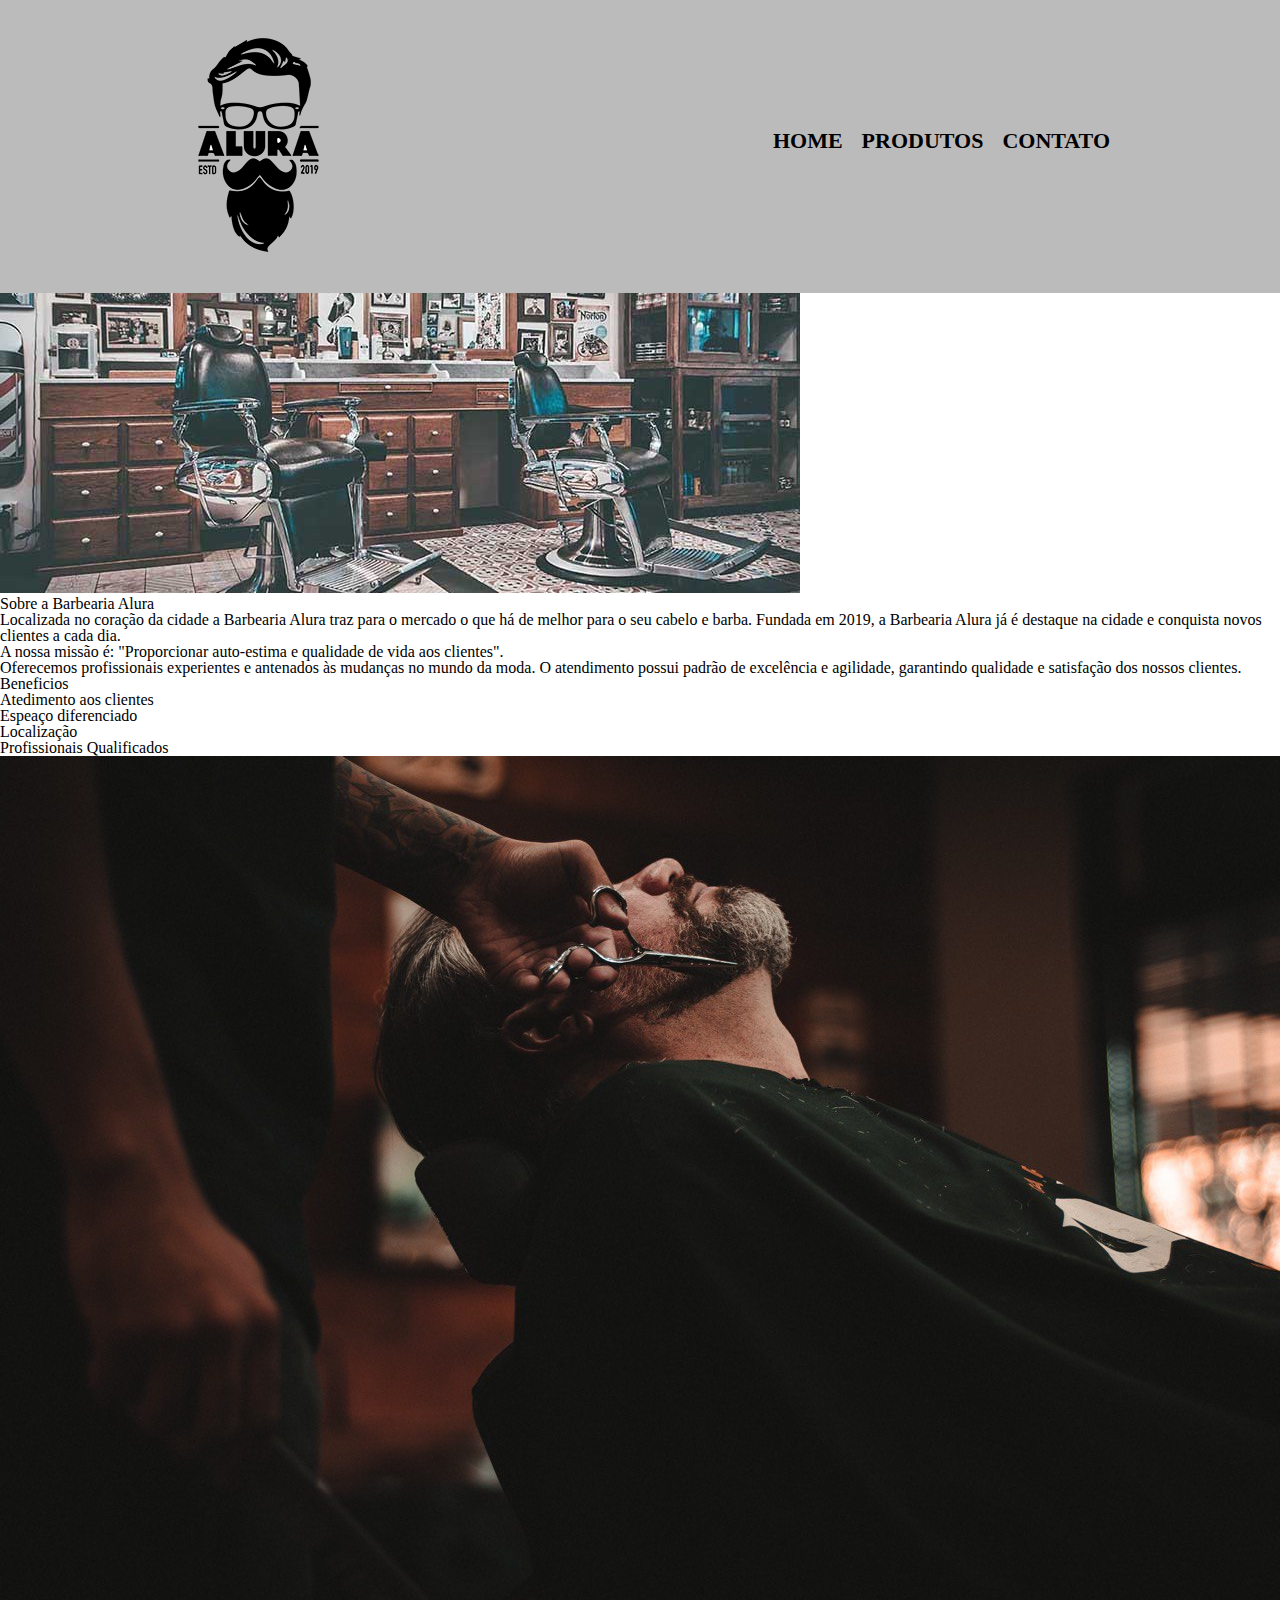
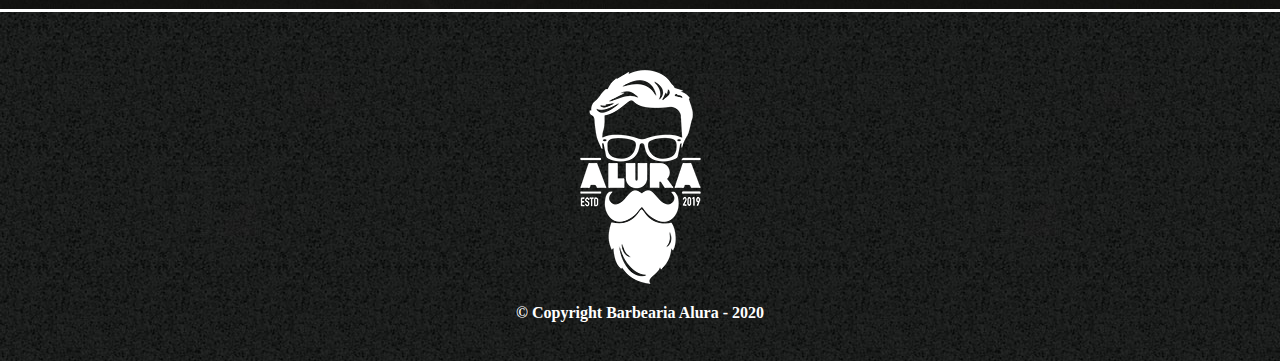
==== index.html @ d99eaf27 "atualizaçao" ====
<!DOCTYPE html>
<html lang="pt-BR">
<head>
    <meta charset="UTF-8">
    <meta name="viewport" content="width=device-width, initial-scale=1.0">
    <title>Barbearia Alura</title>
    <link rel="stylesheet" href="reset.css">
    <link rel="stylesheet" href="style.css">

</head>
    <body>

        <header>
            <div class="caixa">
                <h1><img src="img/logo.png" alt="Logo"></h1>

                <nav>
                    <ul>

                        <li><a href="index.html">Home</a></li>
                        <li><a href="produtos.html">Produtos</a></li>
                        <li><a href="contato.html">Contato</a> </li>
                    </ul>
                </nav>
            </div>
        </header>
        <img src="img/banner.jpg" alt="banner" id="banner">
        <div class="principal">
            <h2 class="titulo-centralizado">Sobre a Barbearia Alura</h2>

            <p> Localizada no coração da cidade a <strong>Barbearia Alura</strong> traz para o mercado o que há de melhor para o seu cabelo e barba. Fundada em 2019, a Barbearia Alura já é destaque na cidade e conquista novos clientes a cada dia.</p>
            
            <p id="missao"><em>A nossa missão é: <strong>"Proporcionar auto-estima e qualidade de vida aos clientes".</strong></em></p>
            
            <p> Oferecemos profissionais experientes e antenados às mudanças no mundo da moda. O atendimento possui padrão de excelência e agilidade, garantindo qualidade e satisfação dos nossos clientes.</p>
        </div>

        <div class="beneficios">
            <h3 class="titulo-centralizado">Beneficios</h3>

                <ul>
                    <li class="itens">Atedimento aos clientes</li>
                    <li class="itens">Espeaço diferenciado</li>
                    <li class="itens">Localização</li>
                    <li class="itens">Profissionais Qualificados</li>
                </ul>
                <img src="img/beneficios.jpg" alt="beneficios" id="imgbeneficios">
        </div>

        <footer>

            <img src="/img/logo-branco.png" alt="logo">
            <p class="copyright">&COPY; Copyright Barbearia Alura - 2020</p>

        </footer>
    </body>
</html>
---- style.css ----
header {
  background: #bbbbbb;
  padding: 20px 0;
}

.caixa {
  position: relative;
  width: 940px;
  margin: 0 auto;
}

nav {
  position: absolute;
  top: 110px;
  right: 0;
}

nav li {
  display: inline;
  margin: 0 0 0 15px;
}

nav a {
  text-transform: uppercase;
  color: black;
  font-weight: bold;
  font-size: 22px;
  text-decoration: none;
}

nav a:hover {
  color: #490992;
  text-decoration: underline;
}

.produtos {
  width: 940px;
  margin: 0 auto;
  padding: 50px 0;
}

.produtos li {
  display: inline-block;
  text-align: center;
  width: 30%;
  vertical-align: top;
  background: whitesmoke;
  margin: 0 1.5%;
  padding: 30px 20px;
  box-sizing: border-box;
  border-color: black;
  border-width: 2px;
  border-style: solid;
  /* border: 2px solid black; tudo em uma só linha */
  border-radius: 10px;
}

.produtos li:hover {
  border-color: orange;
}

.produtos li:active {
  border-color: red;
}

.produtos li:hover h2 {
  font-size: 35px;
}

.produtos h2 {
  font-size: 30px;
  font-weight: bold;
}

.produto-descricao {
  font-size: 18px;
}

.produto-preco {
  font-size: 22px;
  font-weight: bold;
  margin: 10px 0 0;
}

footer {
  text-align: center;
  background: url(img/bg.jpg);
  padding: 40px 0;
}

.copyright {
  color: white;
  font-weight: bold;
}

main {
  width: 940px;
  margin: 0 auto;
}

form {
  margin: 40px 0;
}

form label,
form legend {
  display: block;
  font-size: 20px;
  margin: 0 0 10px;
}

.input-padrao {
  display: block;
  margin: 0 0 20px;
  padding: 10px 25px;
  width: 50%;
}

.checkbox {
  margin: 20px 0;
}

.enviar {
  width: 40%;
  padding: 15px 0;
  background: orange;
  color: white;
  font-weight: bold;
  font-size: 18px;
  border: none;
  border-radius: 5px;
  cursor: pointer;
}

.enviar:hover {
  background: orangered;
  transition: 400ms all;
  transform: scale(1.1);
}

table {
  margin: 20px 0 40px;
}

thead {
  background: rgb(58, 54, 54);
  color: white;
  font-weight: bold;
  text-align: center;
}

td,
th {
  border: 1px solid black;
  padding: 15px 10px;
}
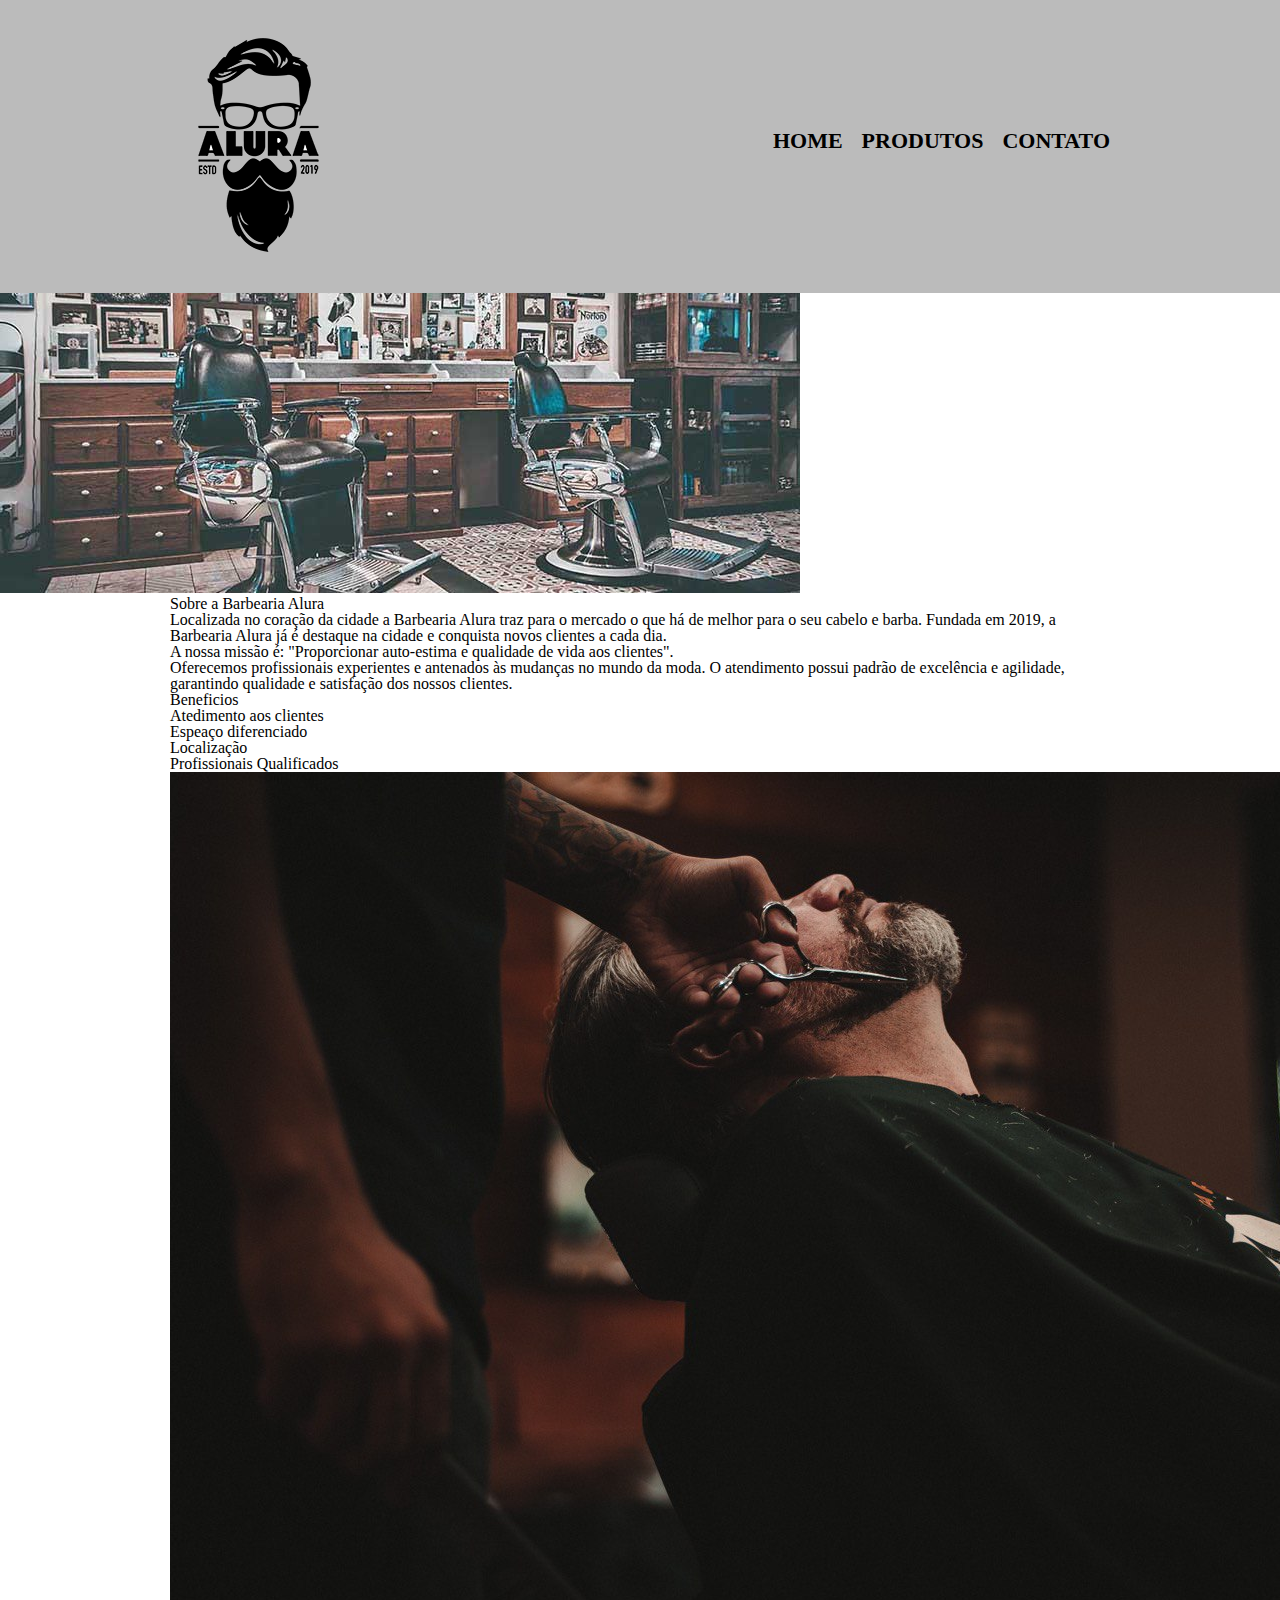
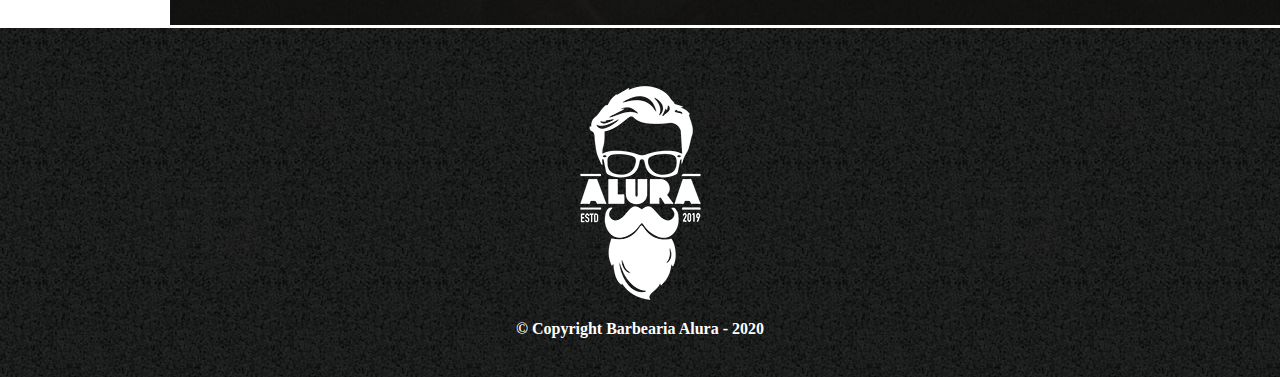
==== commit a972568a: "atualizaçao pagine principal" ====
--- a/index.html
+++ b/index.html
@@ -24,8 +24,14 @@
                 </nav>
             </div>
         </header>
+
+
         <img src="img/banner.jpg" alt="banner" id="banner">
-        <div class="principal">
+
+
+    <main>
+
+        <section class="principal">
             <h2 class="titulo-centralizado">Sobre a Barbearia Alura</h2>
 
             <p> Localizada no coração da cidade a <strong>Barbearia Alura</strong> traz para o mercado o que há de melhor para o seu cabelo e barba. Fundada em 2019, a Barbearia Alura já é destaque na cidade e conquista novos clientes a cada dia.</p>
@@ -33,9 +39,9 @@
             <p id="missao"><em>A nossa missão é: <strong>"Proporcionar auto-estima e qualidade de vida aos clientes".</strong></em></p>
             
             <p> Oferecemos profissionais experientes e antenados às mudanças no mundo da moda. O atendimento possui padrão de excelência e agilidade, garantindo qualidade e satisfação dos nossos clientes.</p>
-        </div>
+        </section>
 
-        <div class="beneficios">
+        <section class="beneficios">
             <h3 class="titulo-centralizado">Beneficios</h3>
 
                 <ul>
@@ -45,7 +51,9 @@
                     <li class="itens">Profissionais Qualificados</li>
                 </ul>
                 <img src="img/beneficios.jpg" alt="beneficios" id="imgbeneficios">
-        </div>
+        </section>
+    
+    </main>
 
         <footer>
 
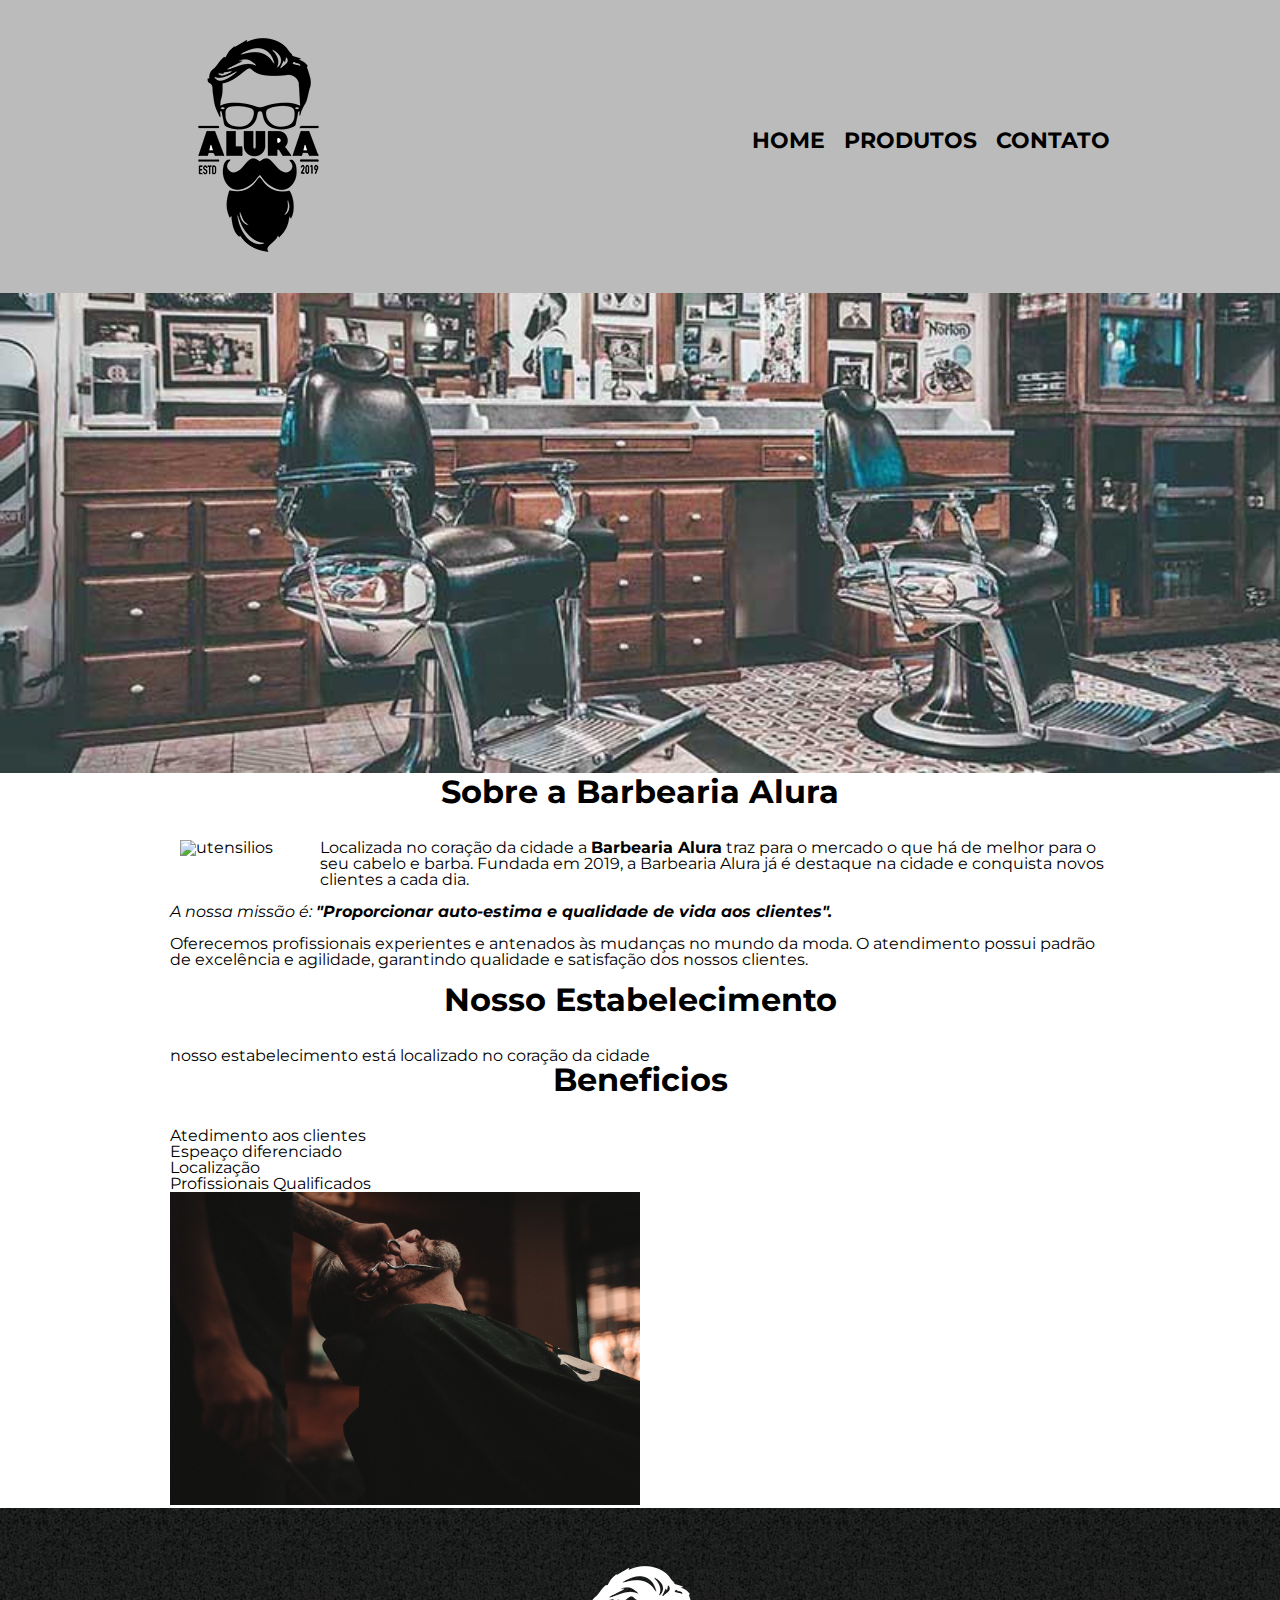
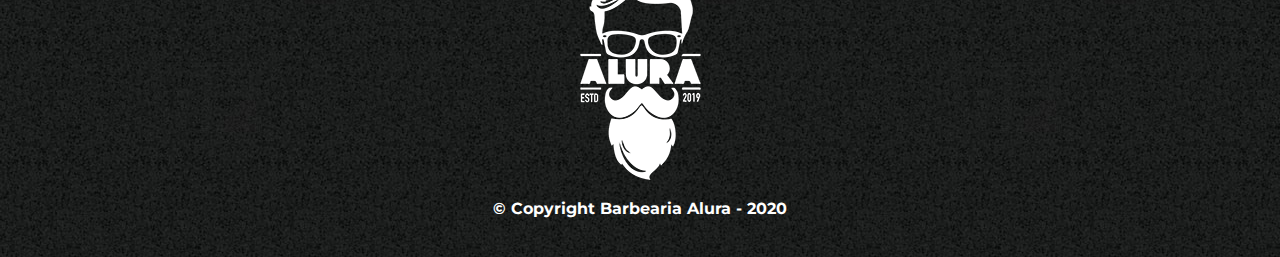
==== commit bc75cb8d: "atualizaçao" ====
--- a/index.html
+++ b/index.html
@@ -6,6 +6,7 @@
     <title>Barbearia Alura</title>
     <link rel="stylesheet" href="reset.css">
     <link rel="stylesheet" href="style.css">
+    <link href="https://fonts.googleapis.com/css?family=Montserrat&display=swap" rel="stylesheet">
 
 </head>
     <body>
@@ -26,13 +27,15 @@
         </header>
 
 
-        <img src="img/banner.jpg" alt="banner" id="banner">
+        <img src="img/banner.jpg" alt="banner" class="banner">
 
 
     <main>
 
         <section class="principal">
-            <h2 class="titulo-centralizado">Sobre a Barbearia Alura</h2>
+            <h2 class="titulo-principal">Sobre a Barbearia Alura</h2>
+
+            <img src="/img/utensilios.jpg" alt="utensilios" class="utensilios">
 
             <p> Localizada no coração da cidade a <strong>Barbearia Alura</strong> traz para o mercado o que há de melhor para o seu cabelo e barba. Fundada em 2019, a Barbearia Alura já é destaque na cidade e conquista novos clientes a cada dia.</p>
             
@@ -41,8 +44,15 @@
             <p> Oferecemos profissionais experientes e antenados às mudanças no mundo da moda. O atendimento possui padrão de excelência e agilidade, garantindo qualidade e satisfação dos nossos clientes.</p>
         </section>
 
+        <section class="mapa">
+            <h3 class="titulo-principal">Nosso Estabelecimento</h3>
+
+            <p>nosso estabelecimento está localizado no coração da cidade</p>
+
+        </section>
+
         <section class="beneficios">
-            <h3 class="titulo-centralizado">Beneficios</h3>
+            <h3 class="titulo-principal">Beneficios</h3>
 
                 <ul>
                     <li class="itens">Atedimento aos clientes</li>
@@ -50,7 +60,7 @@
                     <li class="itens">Localização</li>
                     <li class="itens">Profissionais Qualificados</li>
                 </ul>
-                <img src="img/beneficios.jpg" alt="beneficios" id="imgbeneficios">
+                <img src="img/beneficios.jpg" alt="beneficios" class="imgbeneficios">
         </section>
     
     </main>
--- a/style.css
+++ b/style.css
@@ -154,3 +154,42 @@
   border: 1px solid black;
   padding: 15px 10px;
 }
+
+/* css da pagina iniciaal */
+
+.banner {
+  width: 100%;
+}
+
+.titulo-principal {
+  text-align: center;
+  font-size: 2em;
+  font-weight: bold;
+  margin: 0 0 1em;
+  clear: left;
+}
+.principal p {
+  margin: 0 0 1em;
+}
+
+.principal strong {
+  font-weight: bold;
+}
+
+.principal em {
+  font-style: italic;
+}
+
+.utensilios {
+  width: 120px;
+  float: left;
+  margin: 0 20px 20px 10px;
+}
+
+.imgbeneficios {
+  width: 50%;
+}
+
+body {
+  font-family: "Montserrat", sans-serif;
+}
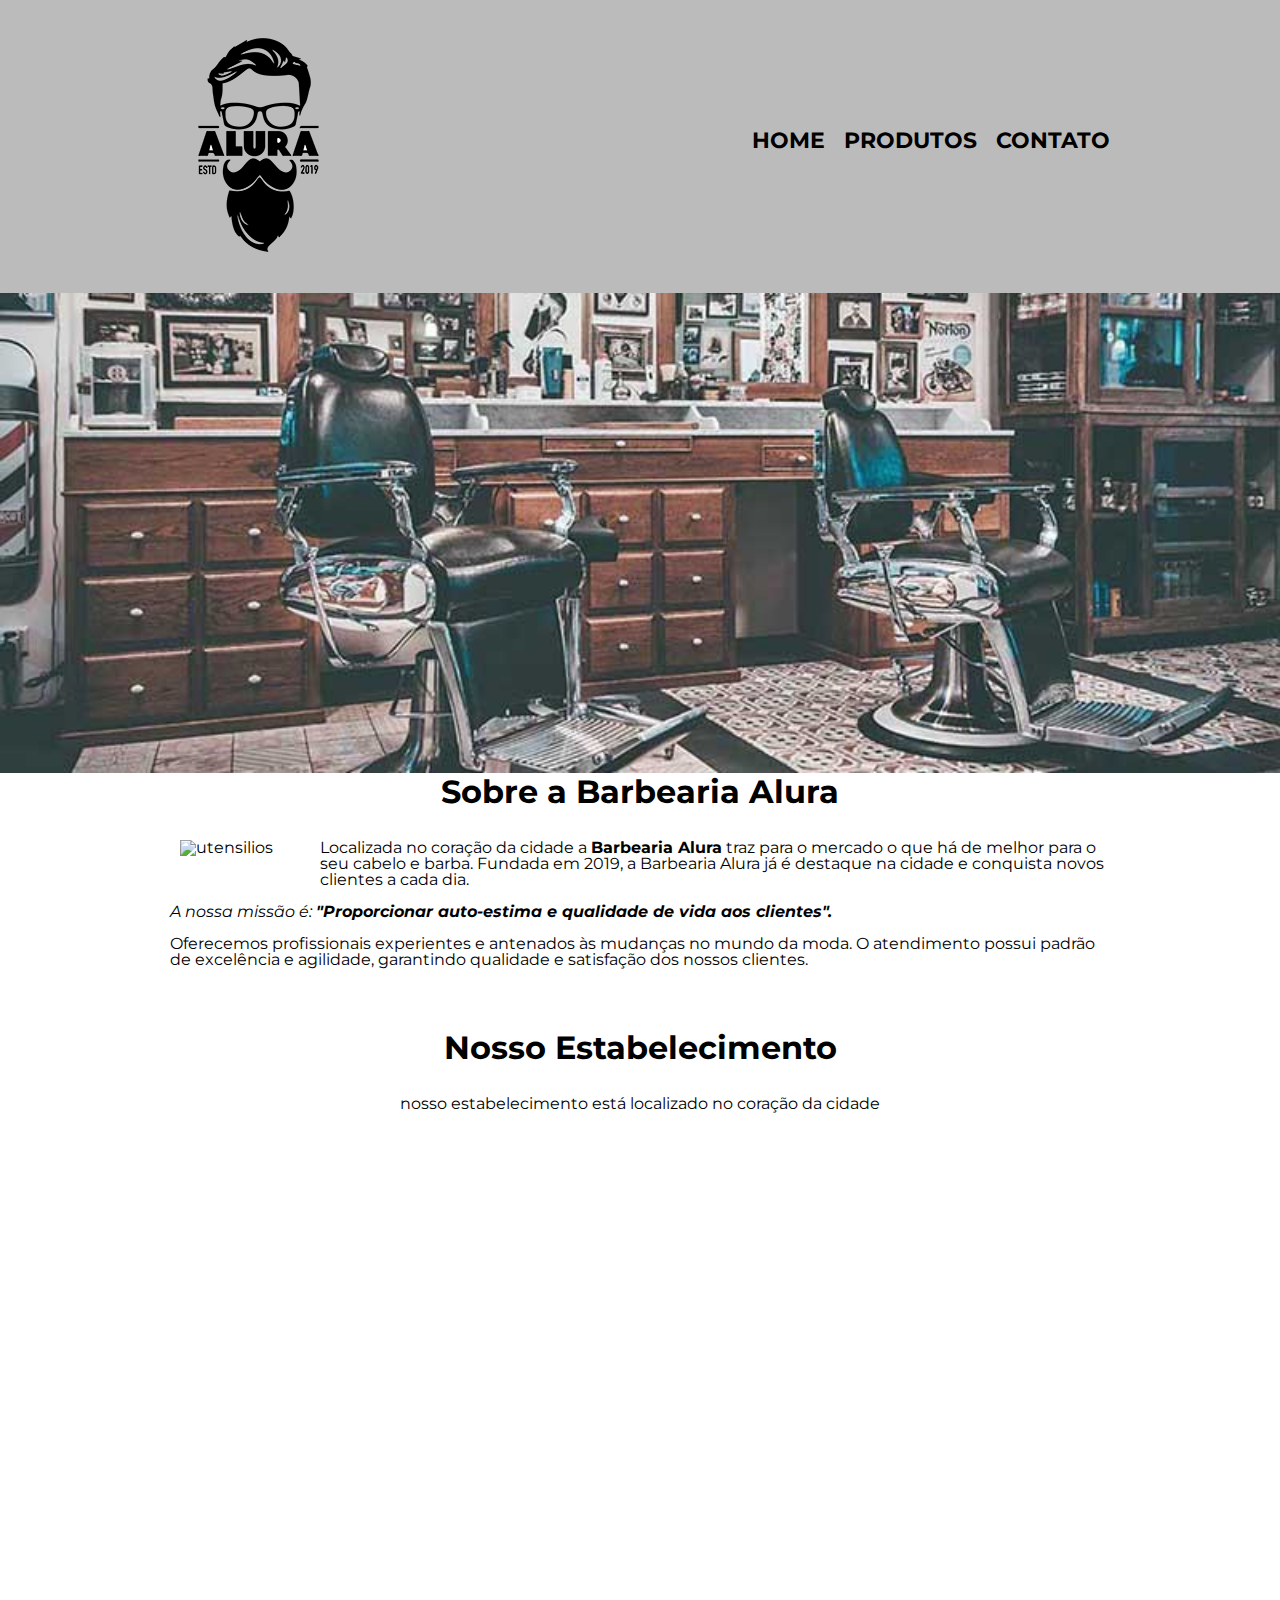
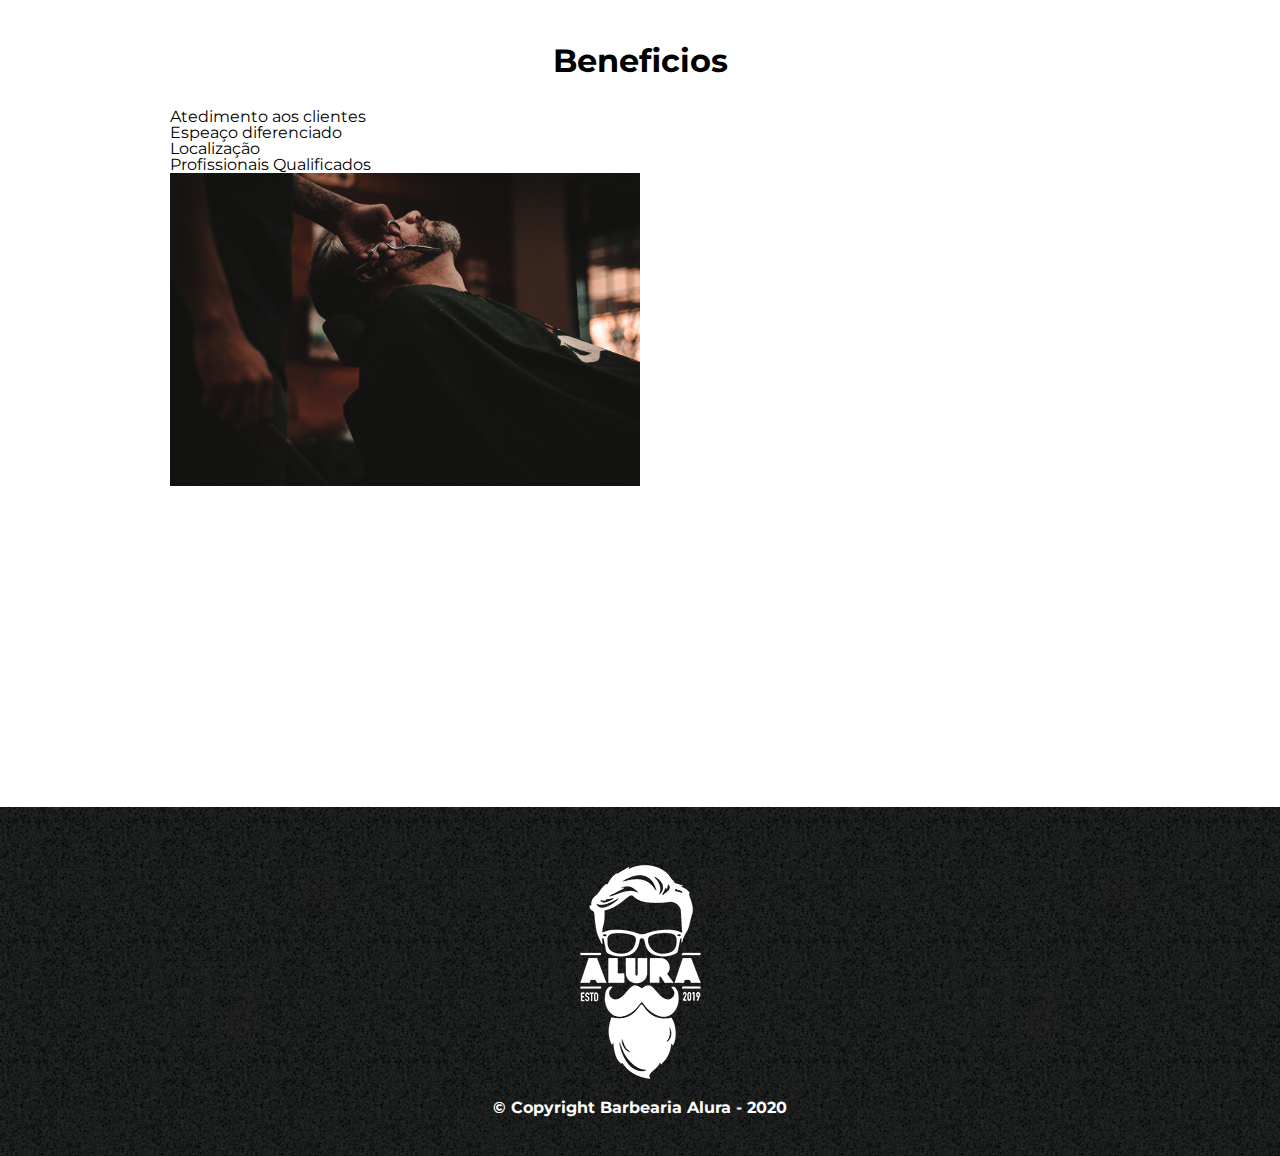
==== commit b59bf20b: "atualizaçao" ====
--- a/index.html
+++ b/index.html
@@ -49,6 +49,8 @@
 
             <p>nosso estabelecimento está localizado no coração da cidade</p>
 
+            <iframe src="https://www.google.com/maps/embed?pb=!1m18!1m12!1m3!1d3656.448598130907!2d-46.634653385542414!3d-23.588239368469353!2m3!1f0!2f0!3f0!3m2!1i1024!2i768!4f13.1!3m3!1m2!1s0x94ce5a2b2ed7f3a1%3A0xab35da2f5ca62674!2sCaelum%20-%20Escola%20de%20Tecnologia!5e0!3m2!1spt-BR!2sbr!4v1580916426151!5m2!1spt-BR!2sbr" width="600" height="450" frameborder="0" style="border:0;" allowfullscreen=""></iframe>
+
         </section>
 
         <section class="beneficios">
@@ -61,6 +63,9 @@
                     <li class="itens">Profissionais Qualificados</li>
                 </ul>
                 <img src="img/beneficios.jpg" alt="beneficios" class="imgbeneficios">
+
+                <iframe width="560" height="315" src="https://www.youtube.com/embed/wcVVXUV0YUY" frameborder="0" allow="accelerometer; autoplay; encrypted-media; gyroscope; picture-in-picture" allowfullscreen></iframe>
+            </section>
         </section>
     
     </main>
--- a/style.css
+++ b/style.css
@@ -193,3 +193,16 @@
 body {
   font-family: "Montserrat", sans-serif;
 }
+.mapa {
+  padding: 3em 0;
+}
+
+.mapa p {
+  margin: 0 0 2em;
+  text-align: center;
+}
+
+.video {
+  width: 560px;
+  margin: 1em auto;
+}
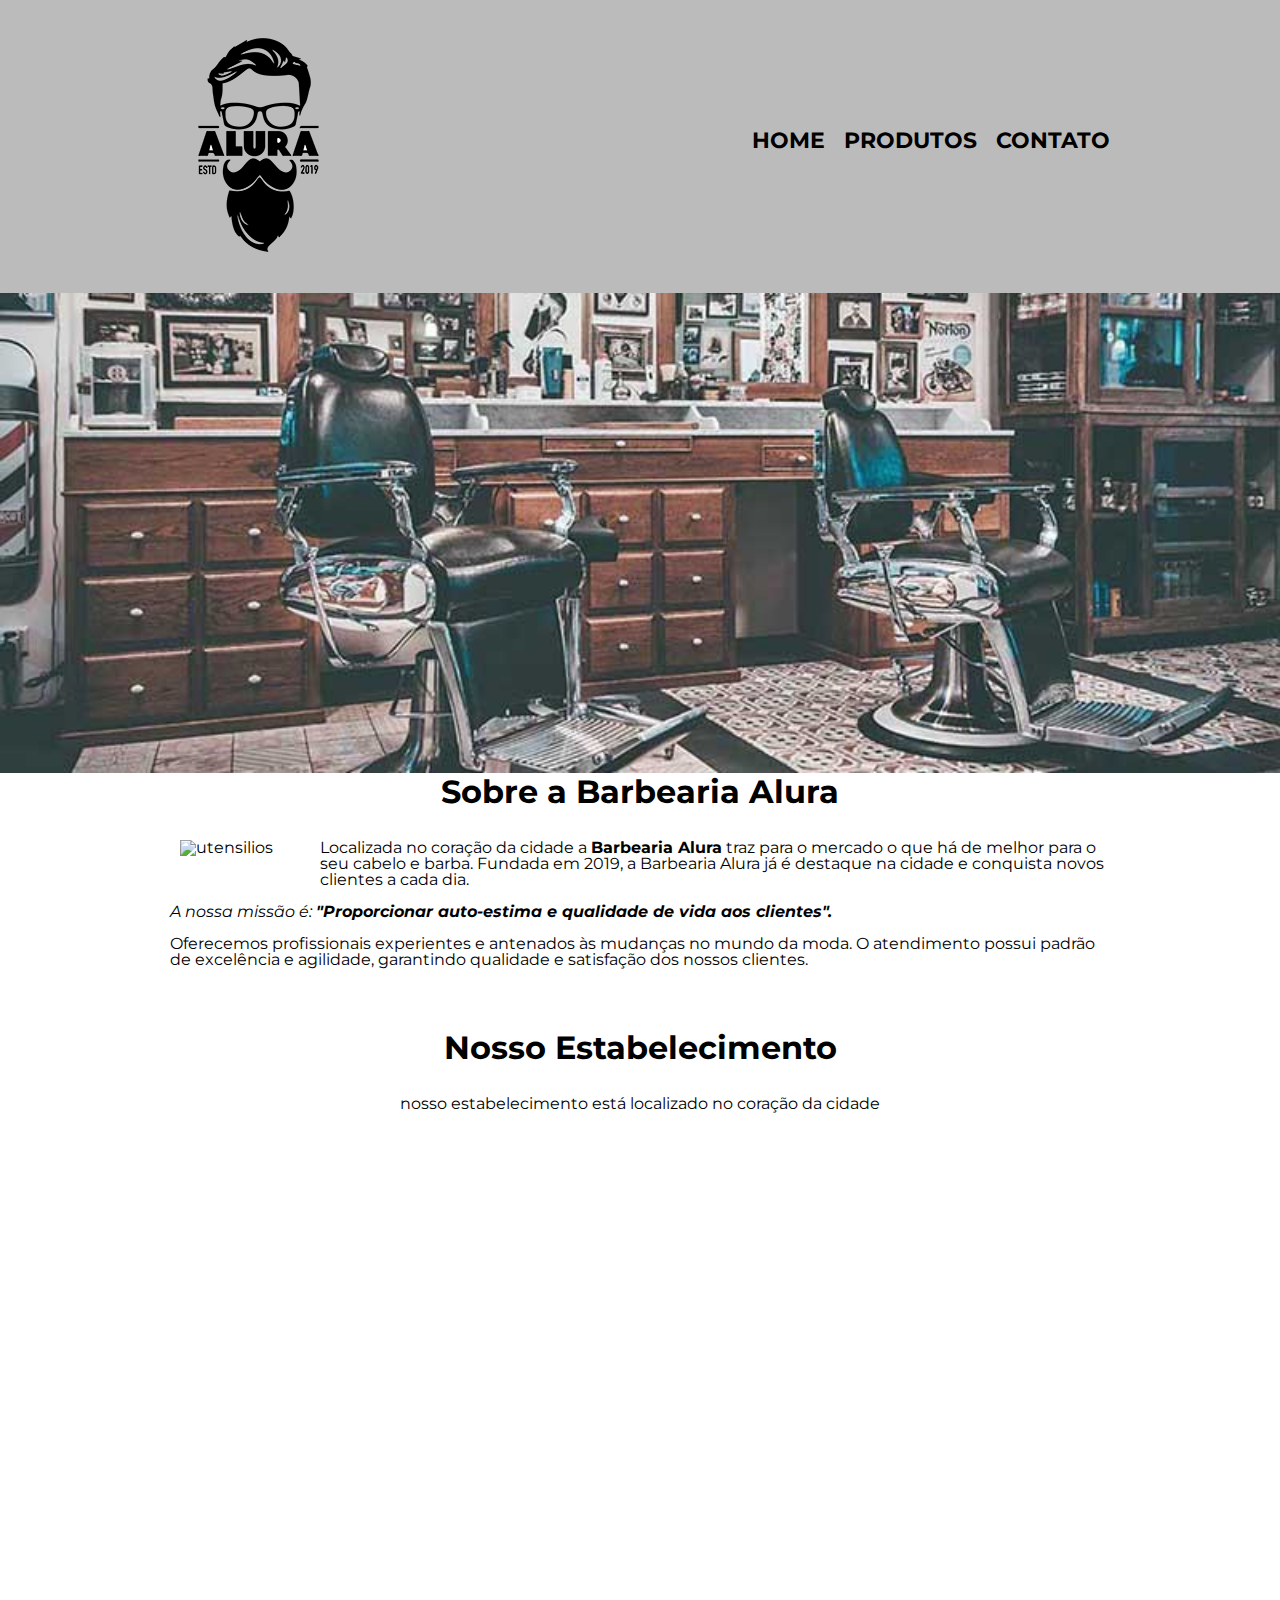
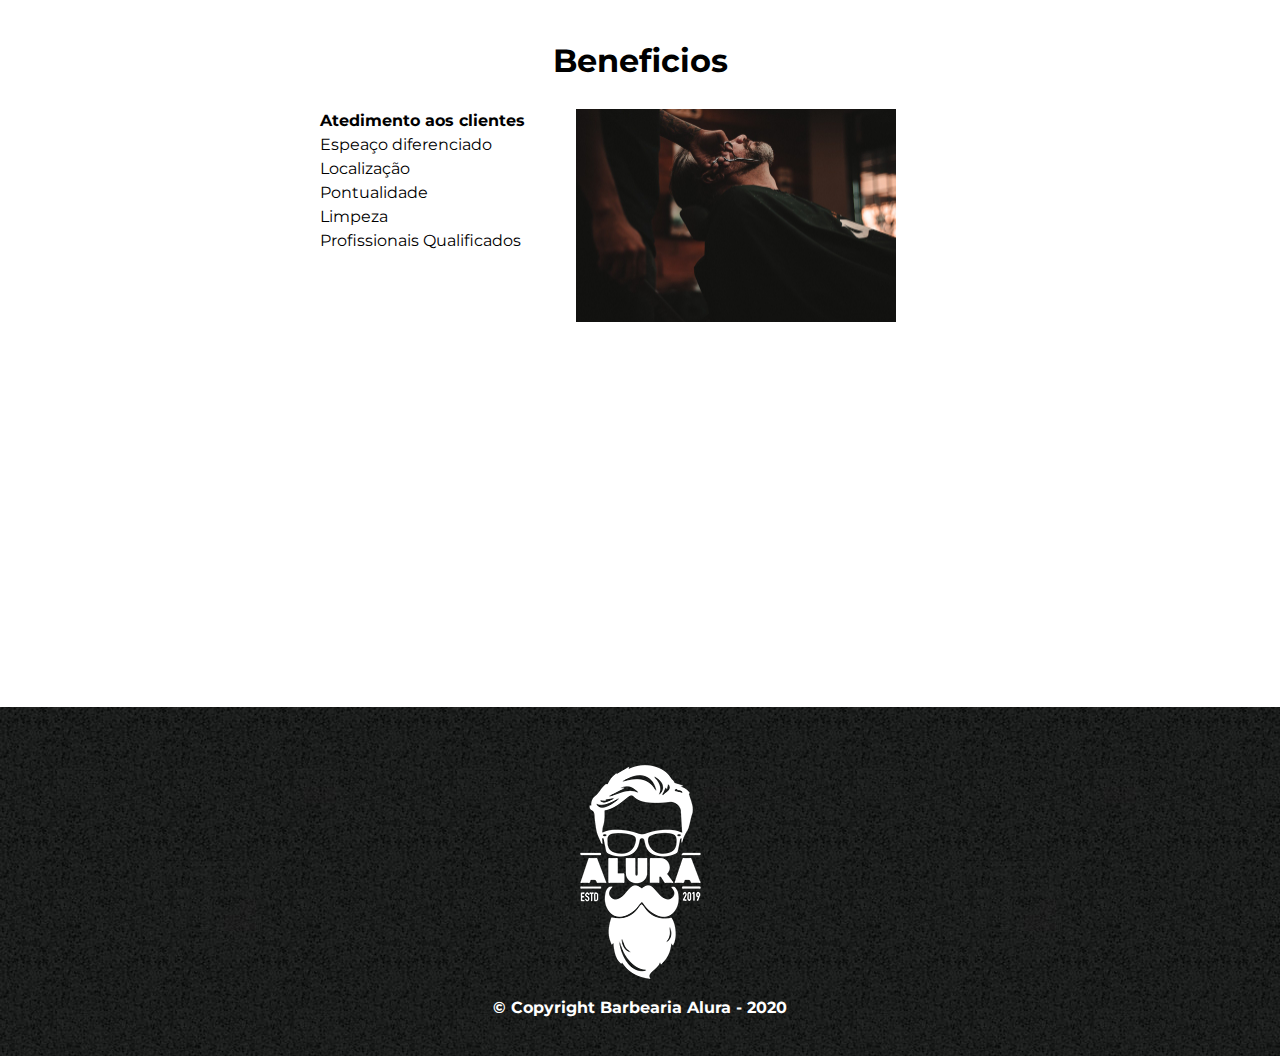
==== commit 8c09774b: "atualizaçao" ====
--- a/index.html
+++ b/index.html
@@ -51,20 +51,26 @@
 
             <iframe src="https://www.google.com/maps/embed?pb=!1m18!1m12!1m3!1d3656.448598130907!2d-46.634653385542414!3d-23.588239368469353!2m3!1f0!2f0!3f0!3m2!1i1024!2i768!4f13.1!3m3!1m2!1s0x94ce5a2b2ed7f3a1%3A0xab35da2f5ca62674!2sCaelum%20-%20Escola%20de%20Tecnologia!5e0!3m2!1spt-BR!2sbr!4v1580916426151!5m2!1spt-BR!2sbr" width="600" height="450" frameborder="0" style="border:0;" allowfullscreen=""></iframe>
 
+
+            
         </section>
 
         <section class="beneficios">
             <h3 class="titulo-principal">Beneficios</h3>
 
-                <ul>
+            <div class="conteudo-beneficios">
+
+                <ul class="lista-beneficios">
                     <li class="itens">Atedimento aos clientes</li>
                     <li class="itens">Espeaço diferenciado</li>
                     <li class="itens">Localização</li>
+                    <li class="itens">Pontualidade</li>
+                    <li class="itens">Limpeza</li>
                     <li class="itens">Profissionais Qualificados</li>
-                </ul>
-                <img src="img/beneficios.jpg" alt="beneficios" class="imgbeneficios">
+                </ul><img src="img/beneficios.jpg" alt="beneficios" class="imagem-beneficios">
 
-                <iframe width="560" height="315" src="https://www.youtube.com/embed/wcVVXUV0YUY" frameborder="0" allow="accelerometer; autoplay; encrypted-media; gyroscope; picture-in-picture" allowfullscreen></iframe>
+            </div>
+                <iframe width="560" height="315" src="https://www.youtube.com/embed/wcVVXUV0YUY" frameborder="0" allow="accelerometer; autoplay; encrypted-media; gyroscope; picture-in-picture" allowfullscreen class="video"></iframe>
             </section>
         </section>
     
--- a/style.css
+++ b/style.css
@@ -185,8 +185,31 @@
   float: left;
   margin: 0 20px 20px 10px;
 }
-
-.imgbeneficios {
+.mapa p {
+  margin: 0 0 2em;
+  text-align: center;
+}
+
+.conteudo-beneficios {
+  width: 640px;
+  margin: 0 auto;
+}
+
+.lista-beneficios {
+  width: 40%;
+  display: inline-block;
+  vertical-align: top;
+}
+
+.itens {
+  line-height: 1.5;
+}
+
+.itens:first-child {
+  font-weight: bold;
+}
+
+.imagem-beneficios {
   width: 50%;
 }
 
@@ -197,12 +220,7 @@
   padding: 3em 0;
 }
 
-.mapa p {
-  margin: 0 0 2em;
-  text-align: center;
-}
-
 .video {
   width: 560px;
-  margin: 1em auto;
-}
+  margin: 2em auto;
+}
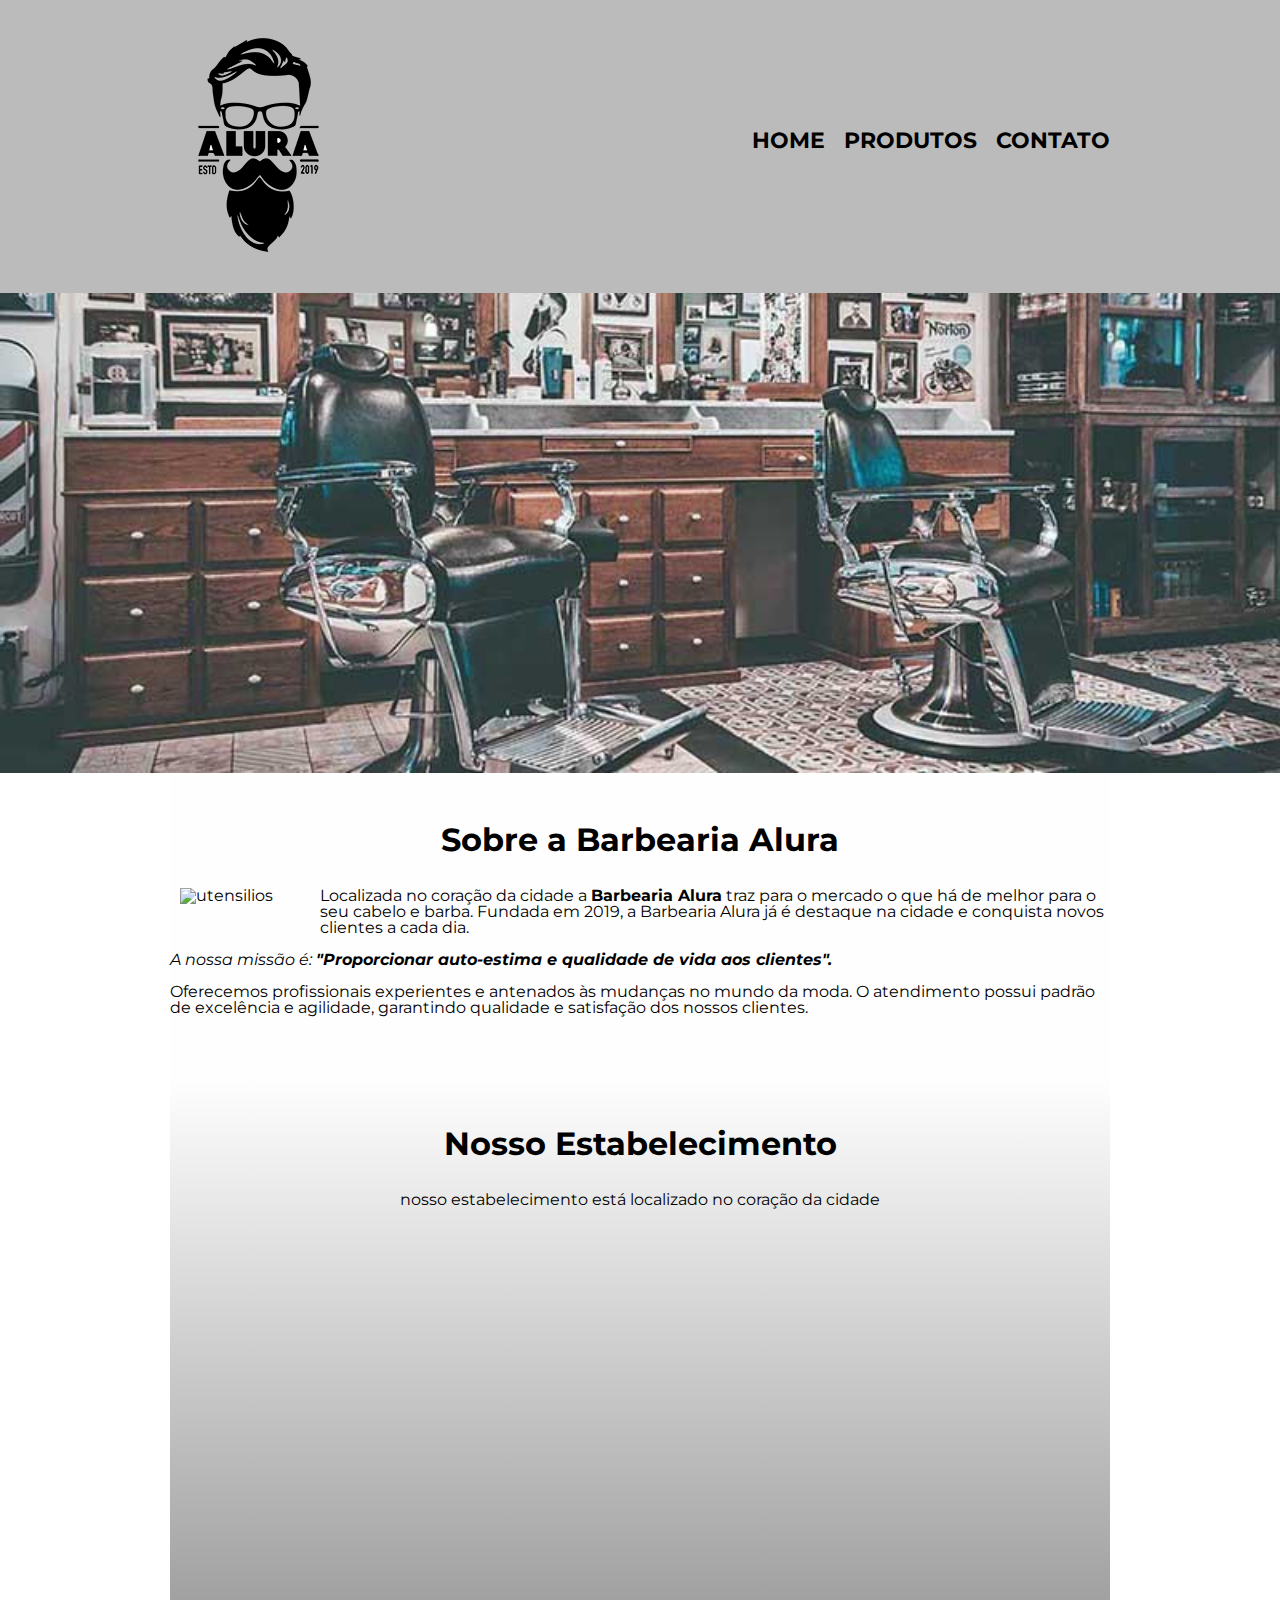
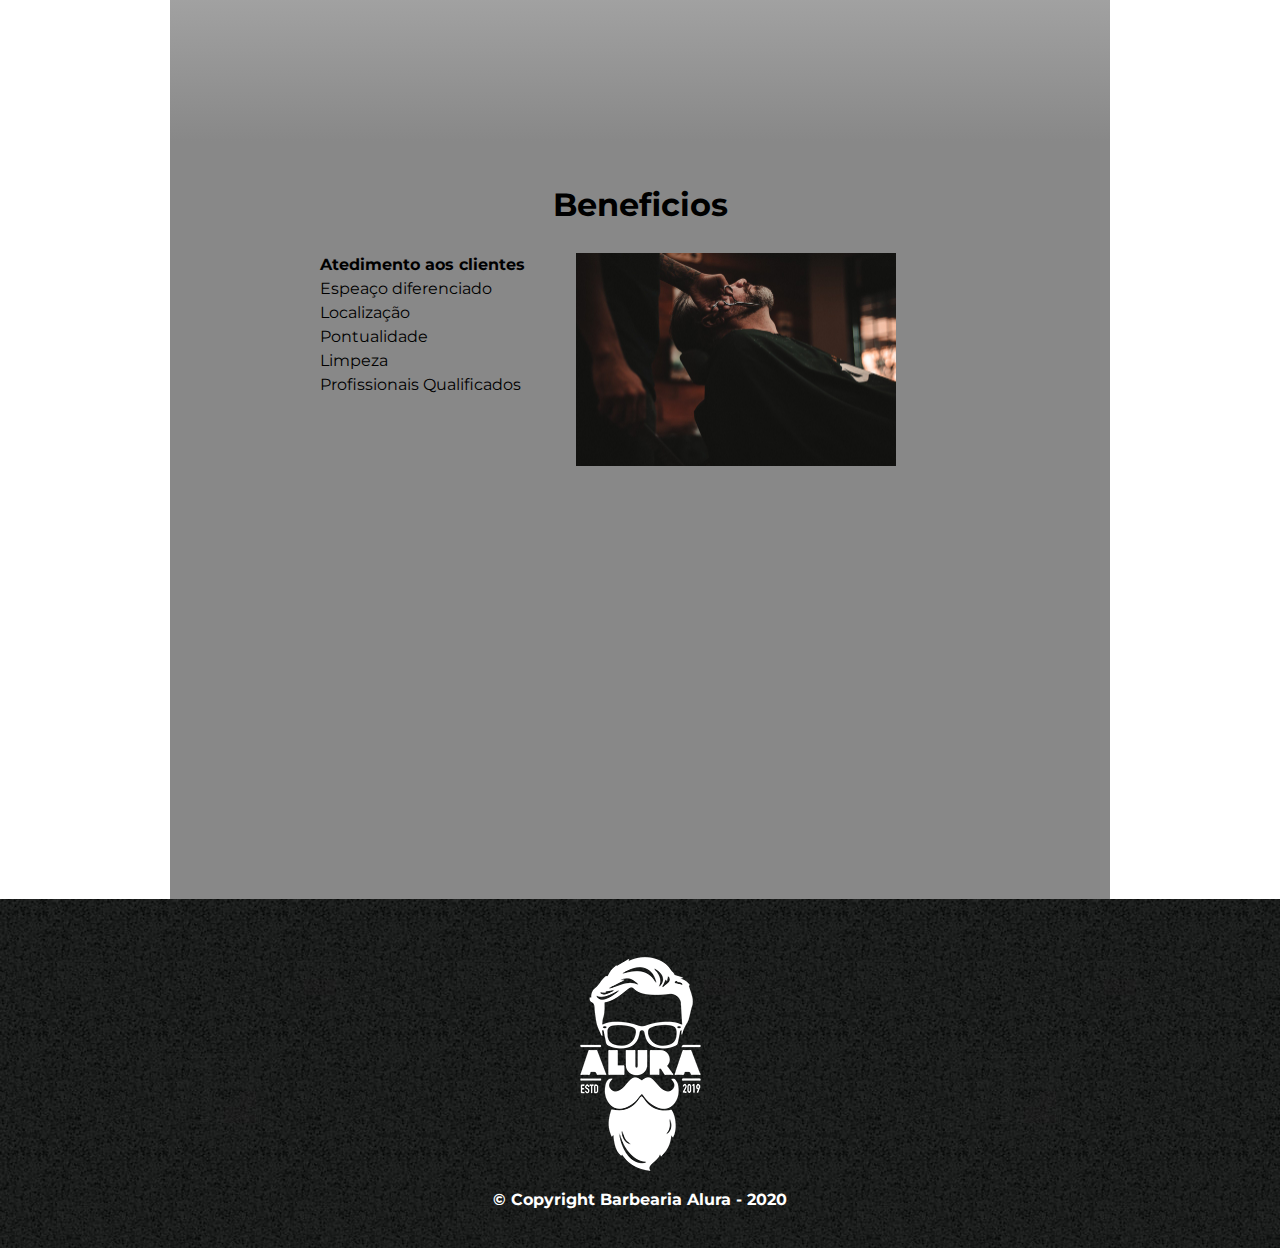
==== commit 5f06f342: "atualizaçao" ====
--- a/index.html
+++ b/index.html
@@ -65,7 +65,7 @@
                     <li class="itens">Espeaço diferenciado</li>
                     <li class="itens">Localização</li>
                     <li class="itens">Pontualidade</li>
-                    <li class="itens">Limpeza</li>
+                    <li class="itens">Limpeza </li>
                     <li class="itens">Profissionais Qualificados</li>
                 </ul><img src="img/beneficios.jpg" alt="beneficios" class="imagem-beneficios">
 
--- a/style.css
+++ b/style.css
@@ -168,6 +168,14 @@
   margin: 0 0 1em;
   clear: left;
 }
+
+.principal {
+  padding: 3em 0;
+  background: #fefefe;
+  width: 940px;
+  margin: 0 auto;
+}
+
 .principal p {
   margin: 0 0 1em;
 }
@@ -190,6 +198,15 @@
   text-align: center;
 }
 
+.mapa-conteudo {
+  width: 940px;
+  margin: 0 auto;
+}
+.beneficios {
+  padding: 3em 0;
+  background: #888888;
+}
+
 .conteudo-beneficios {
   width: 640px;
   margin: 0 auto;
@@ -218,6 +235,7 @@
 }
 .mapa {
   padding: 3em 0;
+  background: linear-gradient(#fefefe, #888888);
 }
 
 .video {
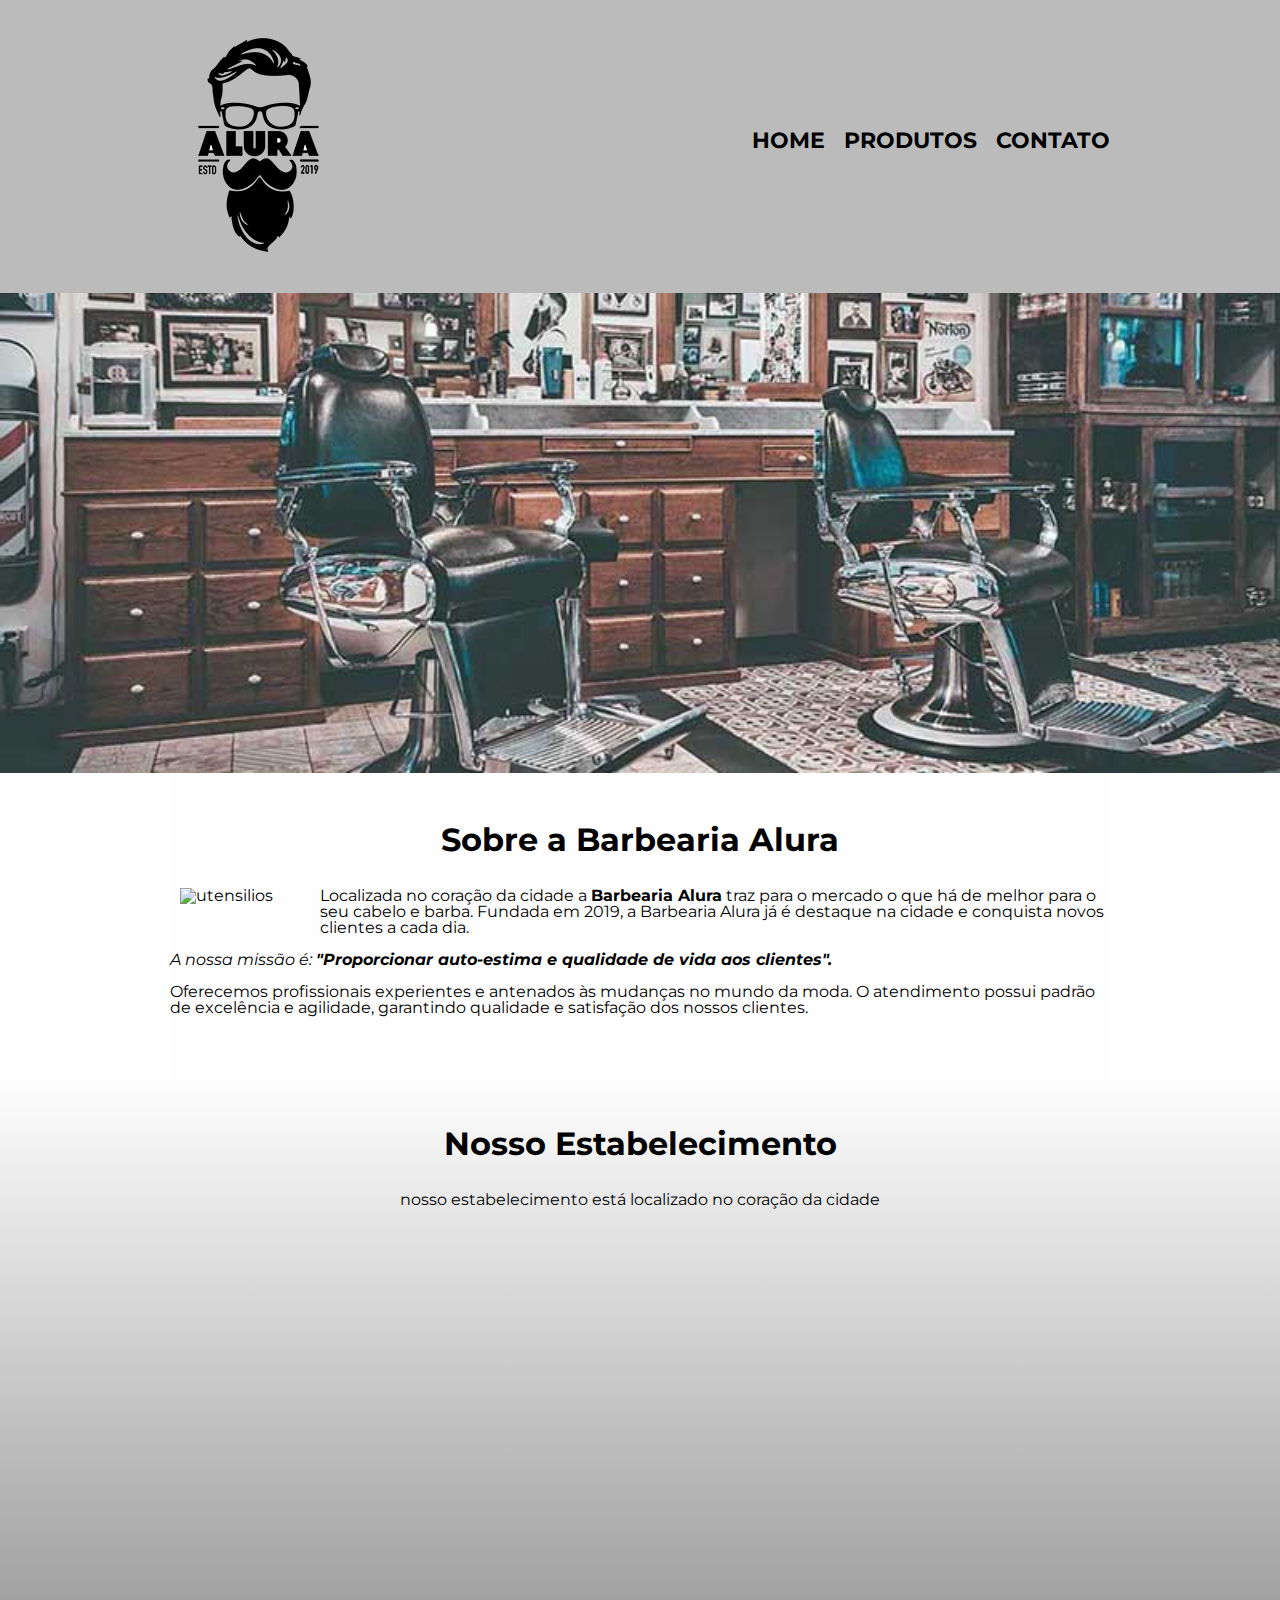
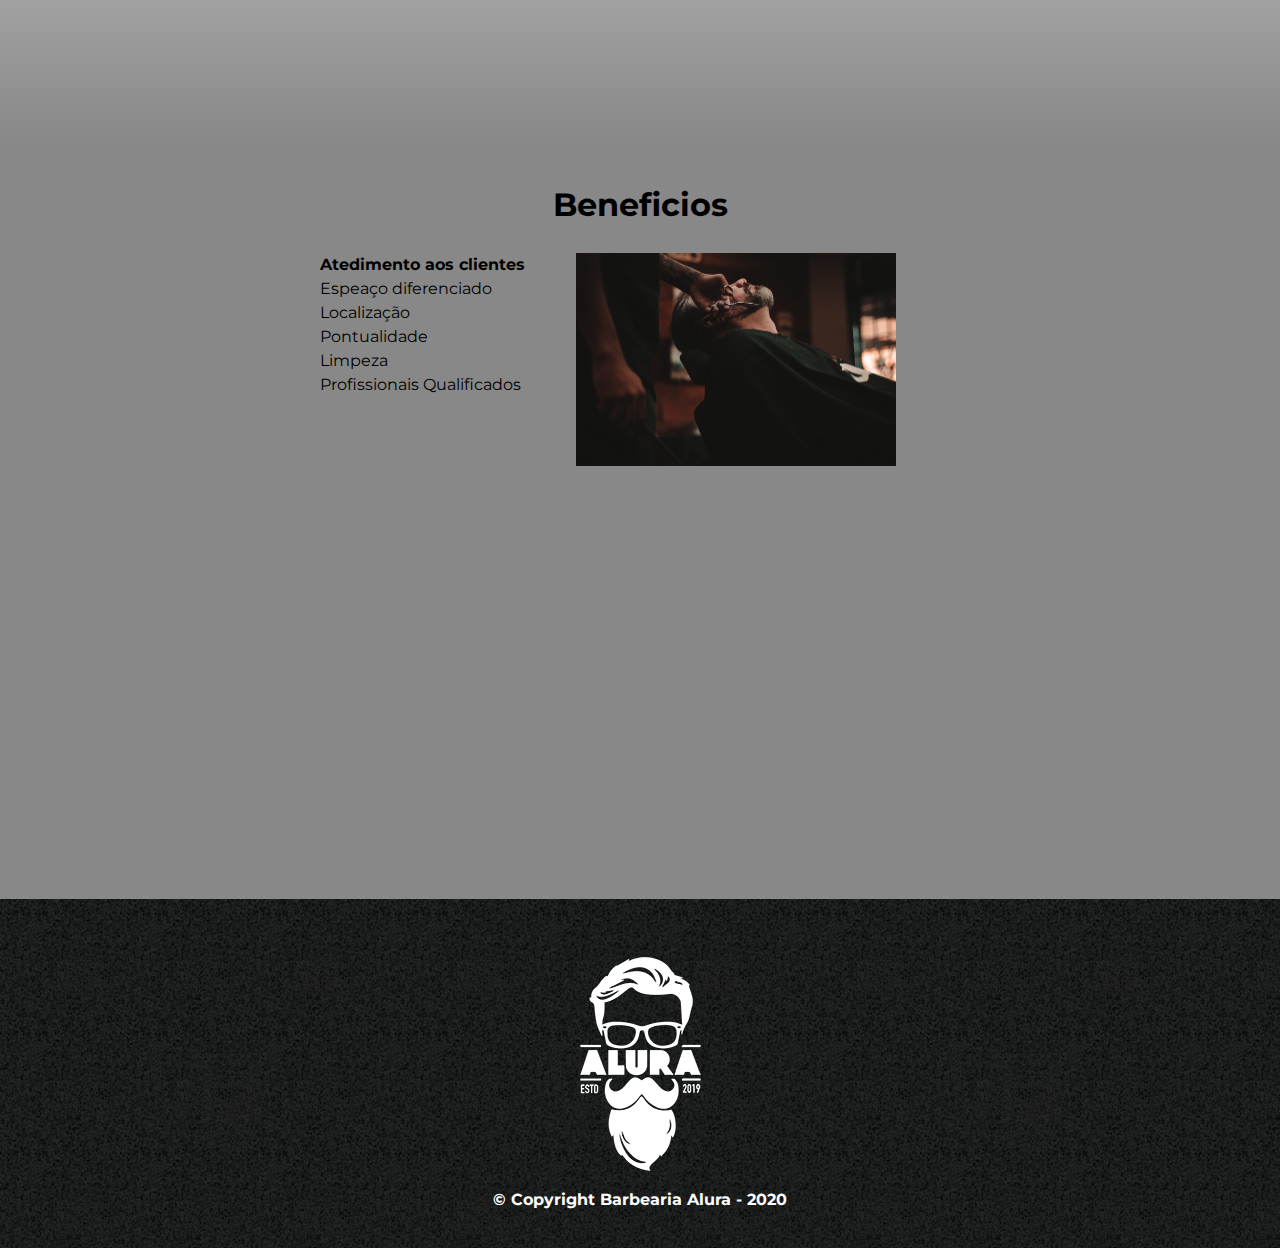
==== commit 18cb8d22: "atualizaçao" ====
--- a/index.html
+++ b/index.html
@@ -49,9 +49,10 @@
 
             <p>nosso estabelecimento está localizado no coração da cidade</p>
 
+        <div class="mapa-conteudo">
             <iframe src="https://www.google.com/maps/embed?pb=!1m18!1m12!1m3!1d3656.448598130907!2d-46.634653385542414!3d-23.588239368469353!2m3!1f0!2f0!3f0!3m2!1i1024!2i768!4f13.1!3m3!1m2!1s0x94ce5a2b2ed7f3a1%3A0xab35da2f5ca62674!2sCaelum%20-%20Escola%20de%20Tecnologia!5e0!3m2!1spt-BR!2sbr!4v1580916426151!5m2!1spt-BR!2sbr" width="600" height="450" frameborder="0" style="border:0;" allowfullscreen=""></iframe>
 
-
+        </div>
             
         </section>
 
--- a/style.css
+++ b/style.css
@@ -93,11 +93,6 @@
   font-weight: bold;
 }
 
-main {
-  width: 940px;
-  margin: 0 auto;
-}
-
 form {
   margin: 40px 0;
 }
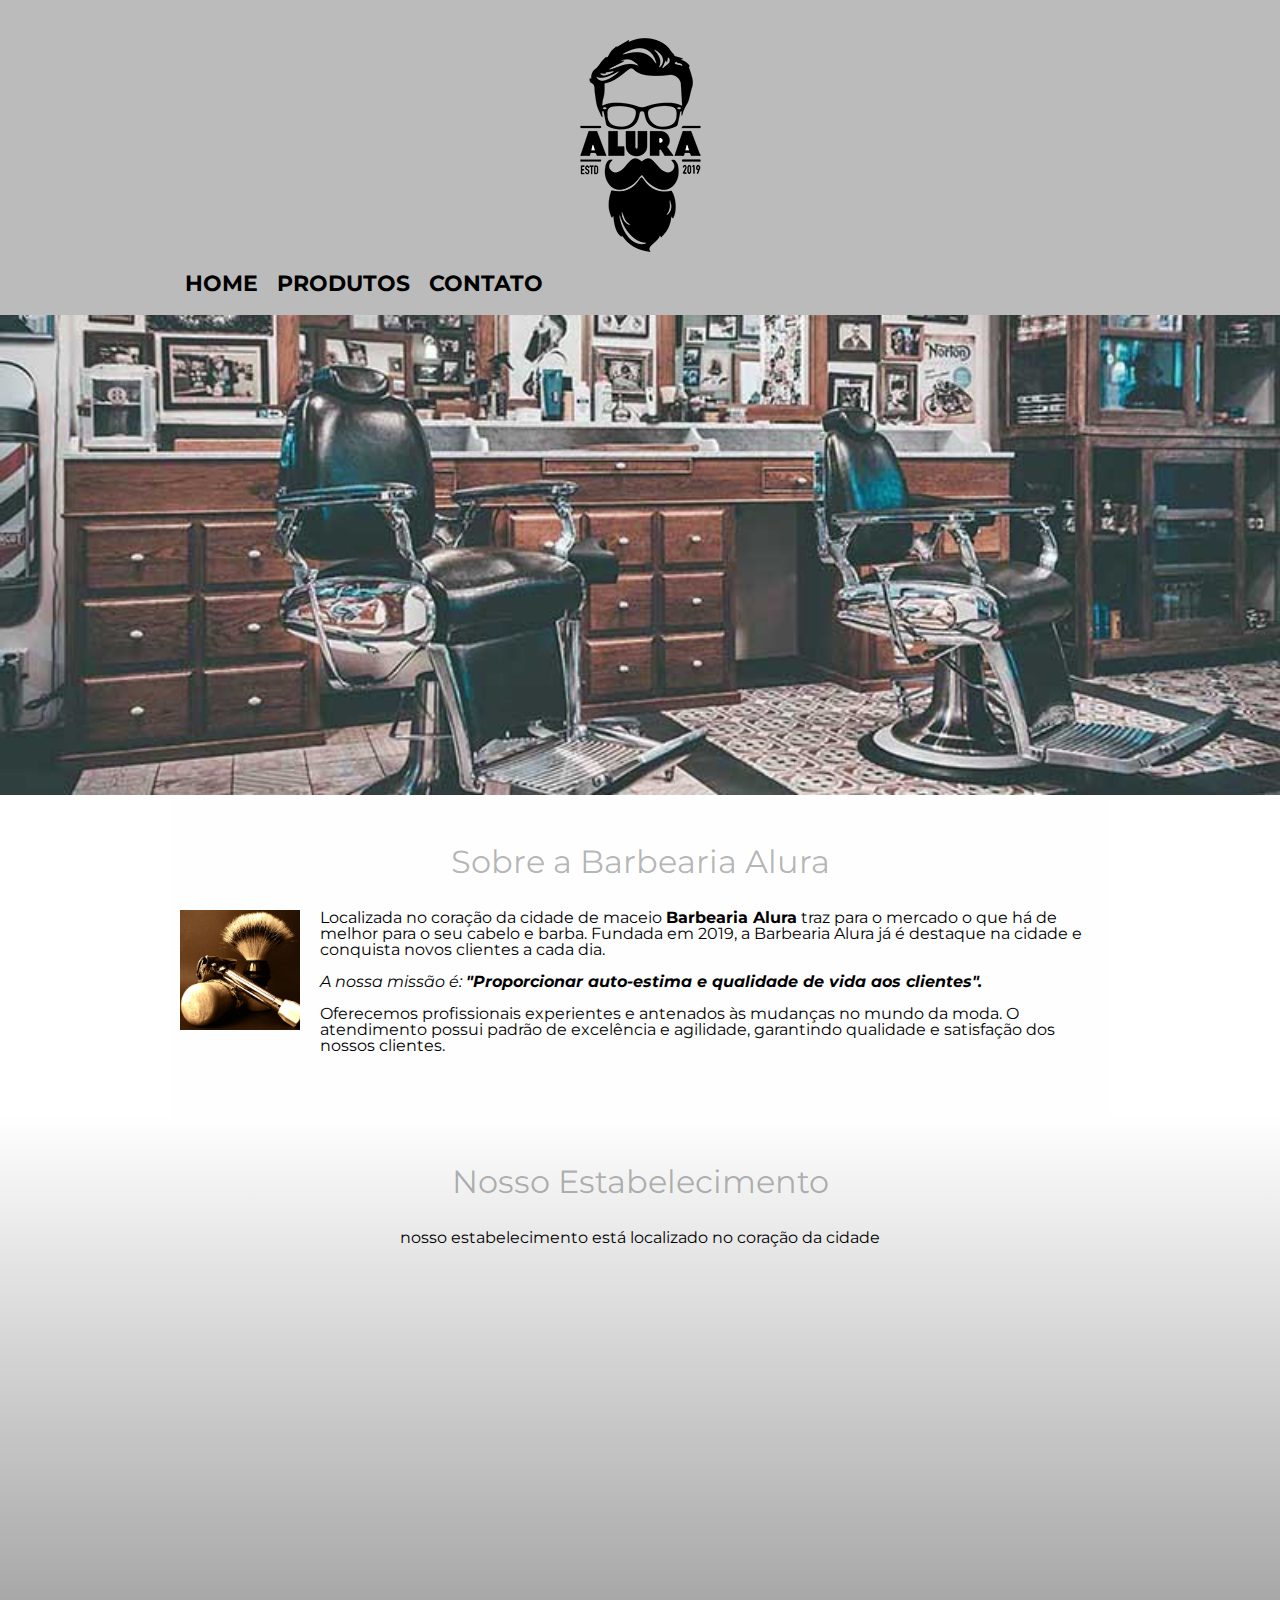
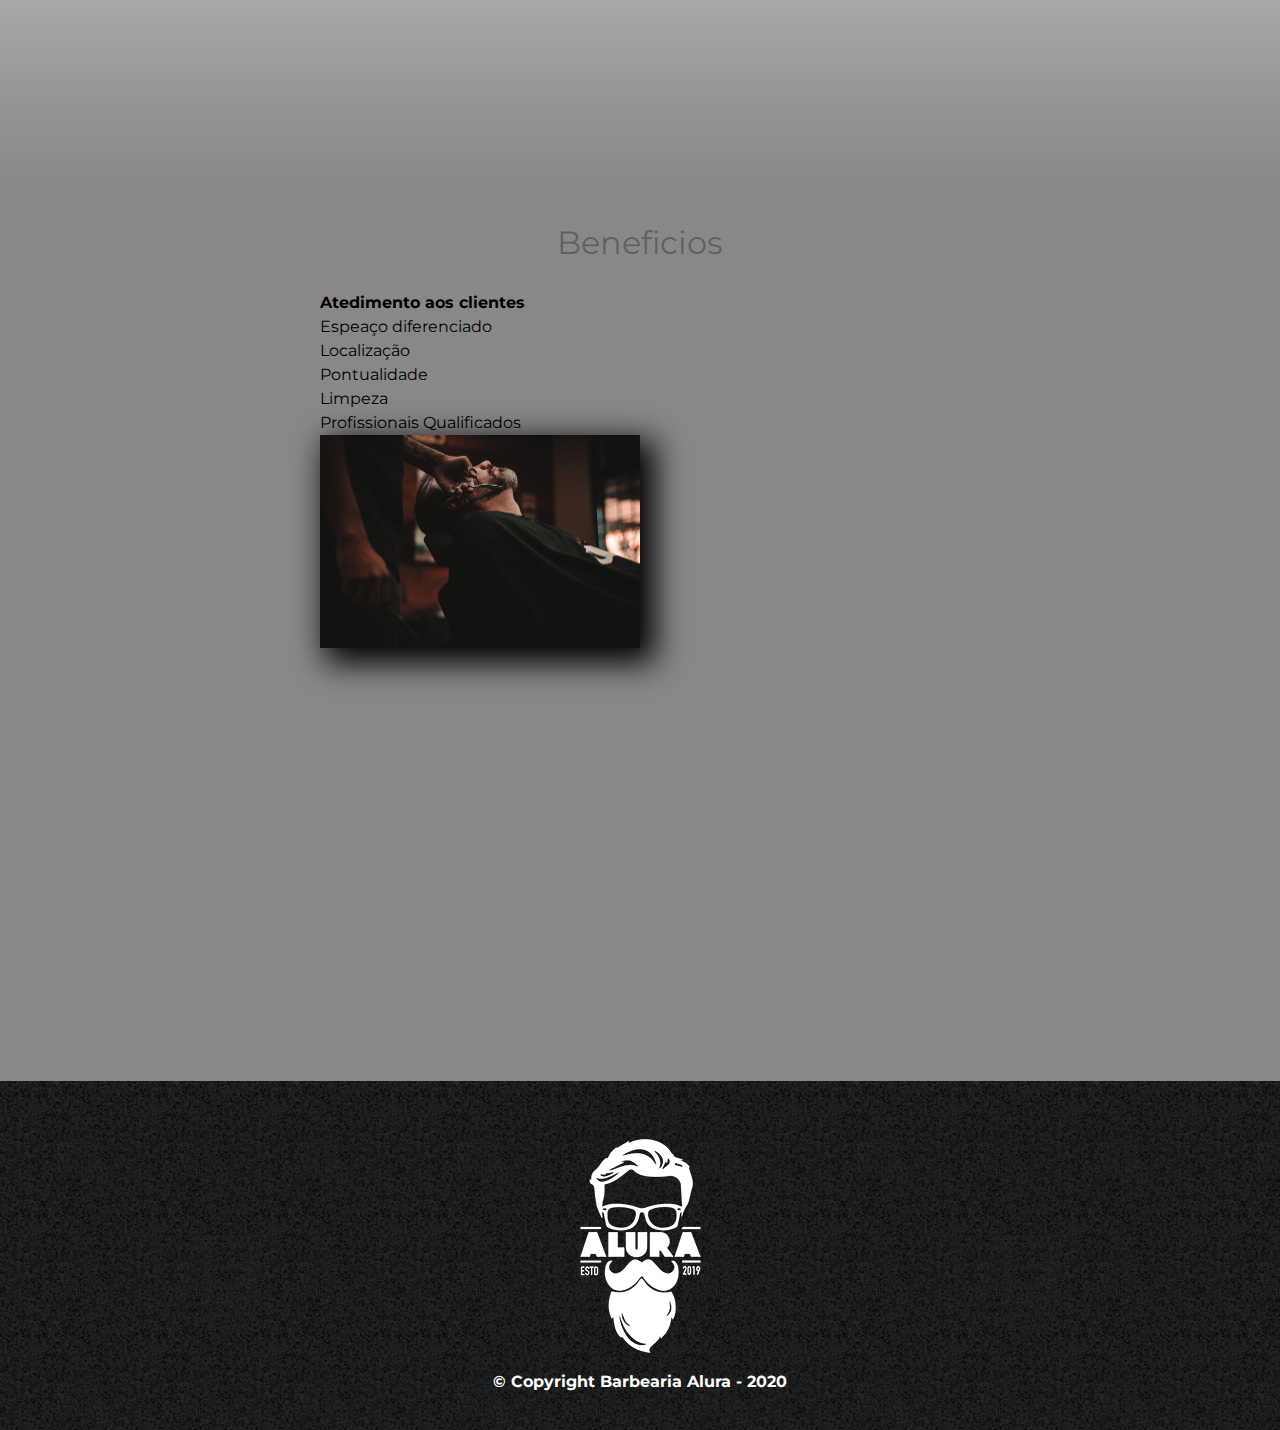
==== commit 12aced36: "att" ====
--- a/index.html
+++ b/index.html
@@ -37,7 +37,7 @@
 
             <img src="/img/utensilios.jpg" alt="utensilios" class="utensilios">
 
-            <p> Localizada no coração da cidade a <strong>Barbearia Alura</strong> traz para o mercado o que há de melhor para o seu cabelo e barba. Fundada em 2019, a Barbearia Alura já é destaque na cidade e conquista novos clientes a cada dia.</p>
+            <p> Localizada no coração da cidade de maceio <strong>Barbearia Alura</strong> traz para o mercado o que há de melhor para o seu cabelo e barba. Fundada em 2019, a Barbearia Alura já é destaque na cidade e conquista novos clientes a cada dia.</p>
             
             <p id="missao"><em>A nossa missão é: <strong>"Proporcionar auto-estima e qualidade de vida aos clientes".</strong></em></p>
             
--- a/style.css
+++ b/style.css
@@ -155,13 +155,12 @@
 .banner {
   width: 100%;
 }
-
 .titulo-principal {
   text-align: center;
   font-size: 2em;
-  font-weight: bold;
   margin: 0 0 1em;
   clear: left;
+  color: rgb(0, 0, 0, 0.3);
 }
 
 .principal {
@@ -223,6 +222,12 @@
 
 .imagem-beneficios {
   width: 50%;
+  box-shadow: 10px 10px 30px 5px #000000;
+}
+
+.imagem-beneficios:hover {
+  opacity: 0.3;
+  transition: 400ms;
 }
 
 body {
@@ -237,3 +242,26 @@
   width: 560px;
   margin: 2em auto;
 }
+
+@media screen and (max-width: 480px) {
+  .caixa,
+  .principal,
+  .conteudo-beneficios,
+  .mapa-conteudo,
+  .video {
+    width: auto;
+  }
+}
+
+h1 {
+  text-align: center;
+}
+
+nav {
+  position: static;
+}
+
+.lista-beneficios,
+imagem-beneficios {
+  width: 100%;
+}
